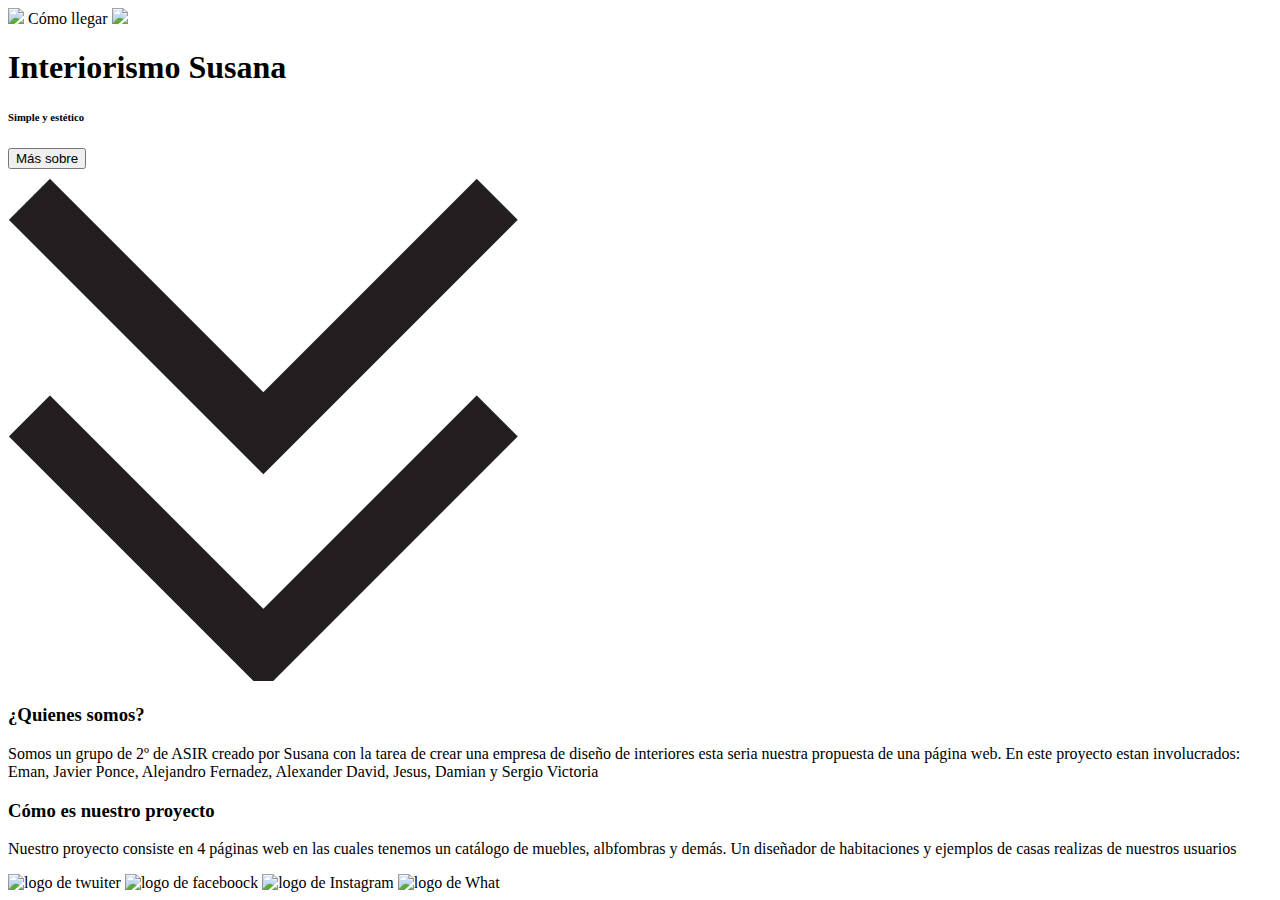
==== index.html @ 635b848f "Faltan enlaces y js error solucionado de la flecha" ====
<!DOCTYPE html>
<html lang="es">
	<head>
		<link rel="stylesheet" href="styles/style.css">
	</head>
	<body>
		<div class="contenedor">
			<div id="intro">
				<div class="menu">
					<div></div>
					<div>
						<img src="img/pagina1/comoLlegar.png">
						<span class="text">Cómo llegar</span>
						<img src="img/pagina1/menu.png">
					</div>
				</div>
				<div class="titulo">
					<h1>Interiorismo Susana</h1>
					<h6>Simple y estético</h6>
					<button>Más sobre</button>
				</div>
				<div class="info">
					<a><img src="img/pagina2_menu/flecha_abajo.png"></a>
				</div>
			</div><!-- Esto es información sobre nosotros-->
			<div id="descrip">
				<h3>¿Quienes somos?</h3>
				<p>Somos un grupo de 2º de ASIR creado por Susana con la tarea de crear una empresa de diseño de interiores esta seria nuestra propuesta de una página web.	En este proyecto estan involucrados: Eman, Javier Ponce, Alejandro Fernadez, Alexander David, Jesus, Damian y Sergio Victoria</p>
				<h3> Cómo es nuestro proyecto </h3>
				<p>Nuestro proyecto consiste en 4 páginas web en las cuales tenemos un catálogo de muebles, albfombras y demás. Un diseñador de habitaciones y ejemplos de casas realizas de nuestros usuarios </p>
			</div>
			<div class="pie"><!--pie-->
				<a><img src="img/pagina1/twiter.png" alt="logo de twuiter"></a>
				<a><img id="face" src="img/pagina1/facebook.png" alt="logo de faceboock"></a>
				<a ><img src="img/pagina1/Insta.png"alt="logo de Instagram"></a>
				<a ><img src="img/pagina1/whatapp.png"alt="logo de What"></a>
			</div>
		</div>
	</body>
</html>
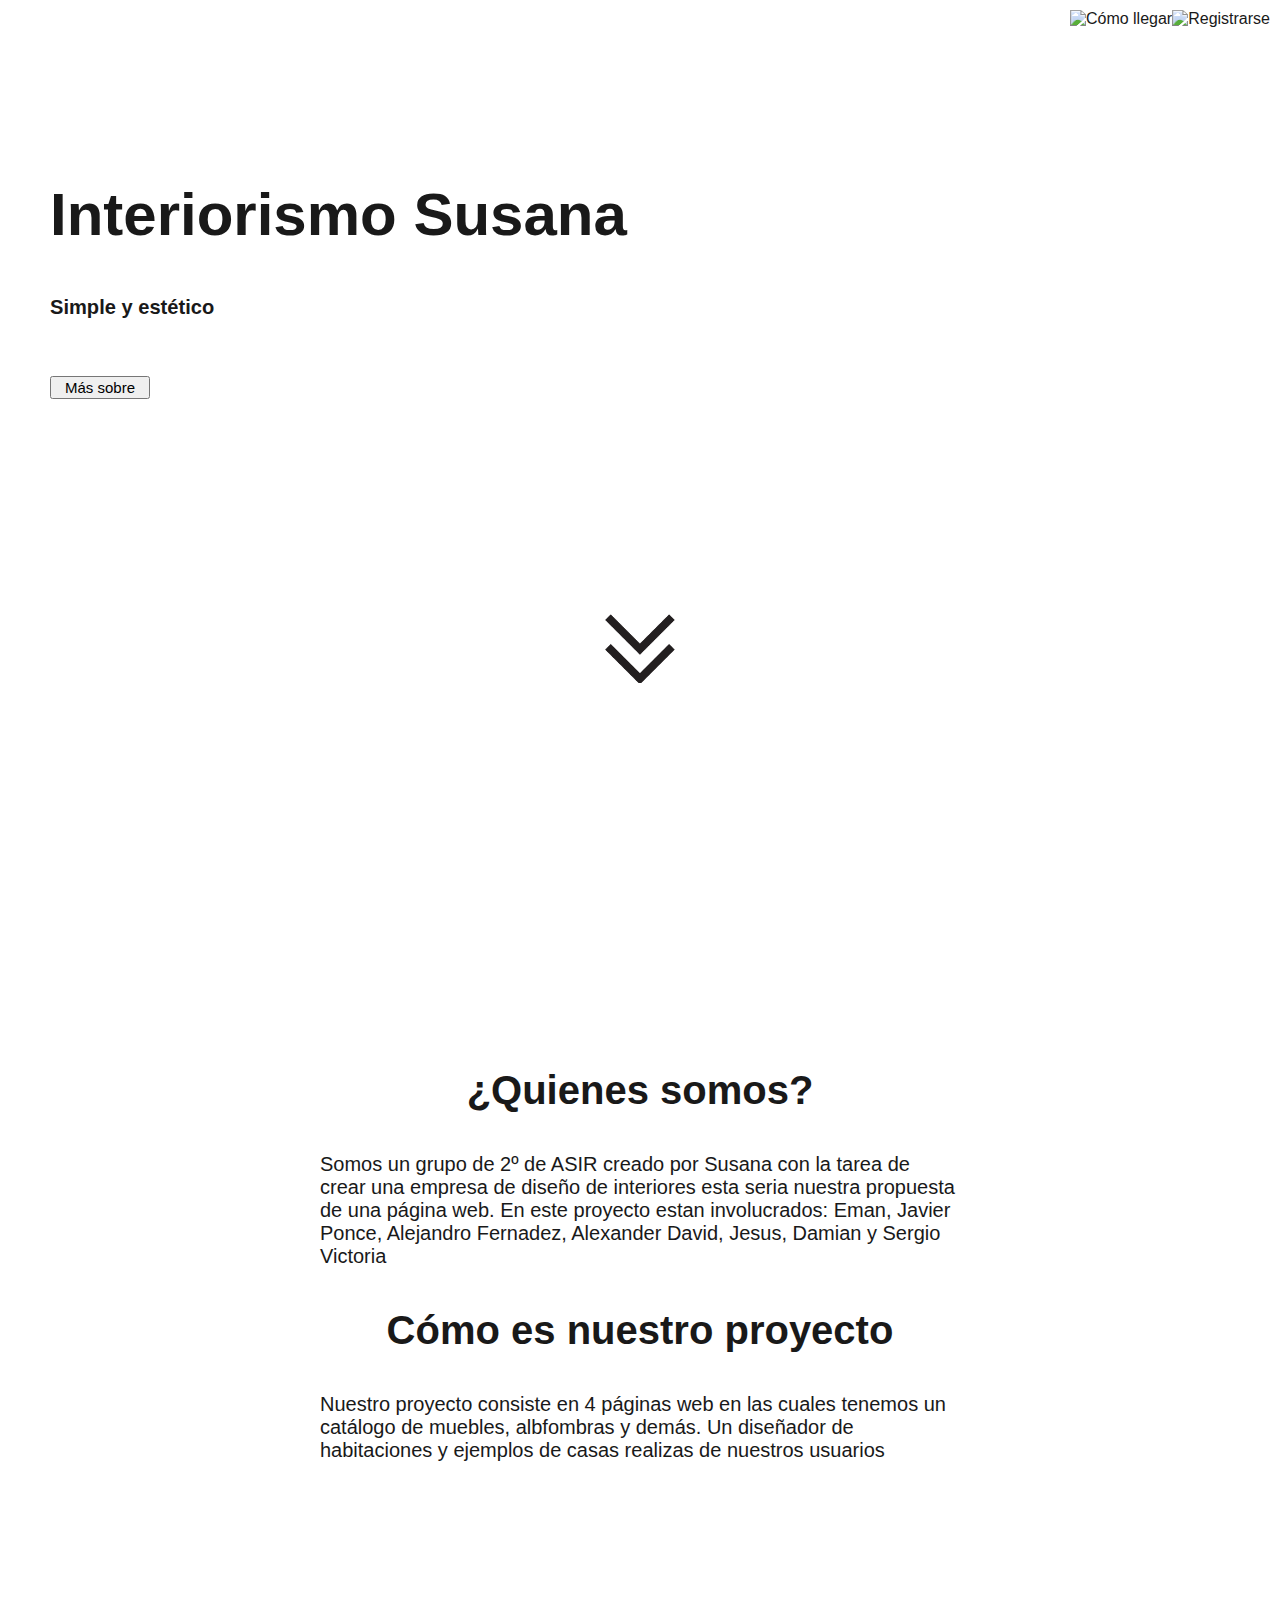
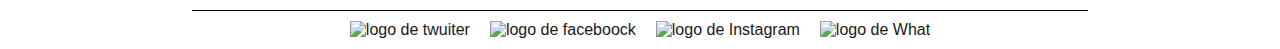
==== commit f05ee6e9: "Falta em la principal la pagina de registro" ====
--- a/index.html
+++ b/index.html
@@ -5,25 +5,26 @@
 	</head>
 	<body>
 		<div class="contenedor">
-			<div id="intro">
+			<div class="intro">
 				<div class="menu">
 					<div></div>
 					<div>
-						<img src="img/pagina1/comoLlegar.png">
+						<a href="https://www.google.com/maps/place/Instituto+de+Educaci%C3%B3n+Secundaria+Il%C3%ADberis/@37.2236949,-3.6837254,17z/data=!3m1!4b1!4m6!3m5!1s0xd71fe15f8e85a4f:0x5f81f326a03686f1!8m2!3d37.2236949!4d-3.6811505!16s%2Fg%2F1tnpgt06?entry=ttu"><img src="img/pagina1/comoLlegar.png"></a>
 						<span class="text">Cómo llegar</span>
-						<img src="img/pagina1/menu.png">
+						<a><img src="img/pagina1/registro.png"></a>
+						<span class="text">Registrarse</span>
 					</div>
 				</div>
 				<div class="titulo">
 					<h1>Interiorismo Susana</h1>
 					<h6>Simple y estético</h6>
-					<button>Más sobre</button>
+					<a href="pagina2.html"><button>Más sobre</button></a>
 				</div>
 				<div class="info">
 					<a><img src="img/pagina2_menu/flecha_abajo.png"></a>
 				</div>
-			</div><!-- Esto es información sobre nosotros-->
-			<div id="descrip">
+			</div>
+			<div id="descrip" ><!-- Esto es información sobre nosotros-->
 				<h3>¿Quienes somos?</h3>
 				<p>Somos un grupo de 2º de ASIR creado por Susana con la tarea de crear una empresa de diseño de interiores esta seria nuestra propuesta de una página web.	En este proyecto estan involucrados: Eman, Javier Ponce, Alejandro Fernadez, Alexander David, Jesus, Damian y Sergio Victoria</p>
 				<h3> Cómo es nuestro proyecto </h3>
--- a/styles/style.css
+++ b/styles/style.css
@@ -0,0 +1,80 @@
+html, body{
+    width: 100%;
+    min-height: 100%;
+    margin: 0;
+    padding: 0;
+    font-size: 16px;
+    max-width: 100%;
+    background-color: #fff;
+    font-family: "Root UI","-apple-system","BlinkMacSystemFont","Segoe UI","Roboto",Arial,sans-serif;
+    color: #191919;
+}
+
+.intro{
+    display: flex;
+    flex-direction: column;
+    background-image: url('sofa.jpeg');
+    background-repeat: no-repeat;
+    background-attachment: fixed;
+    background-size: 100% 100vh;
+    min-height: 100vh;
+}
+.menu {
+    display: flex;
+    flex-direction: row;
+    align-items: center;
+    justify-content: space-between;
+    width: 100%;
+    min-height: 23px;
+    list-style-type: none;
+    opacity: 1;
+}
+.menu div + div{
+    display: flex;
+    flex-direction: row;
+    justify-content: space-around;
+    margin: 10px;
+}
+.titulo{
+    margin-top: 100px;
+    margin-left: 50px;
+    width: 50%;
+    font-size: 30px;
+    text-align: left;
+}
+.titulo button{
+    font-size: 15px;
+    width: 100px;
+}
+.info{
+    align-content: center;
+    margin: auto;
+}
+.info img{
+    width: 70px;
+}
+#descrip{
+    width: 50%;
+    padding: 10%;
+    margin: auto;
+    border-bottom: black solid 1px;
+}
+#descrip h3{
+    font-size: 40px;
+    text-align: center;
+}
+#descrip p{
+    font-size: 20px;
+}
+.pie{
+   display: flex;
+   flex-direction: row;
+   justify-content: center;
+}
+.pie img{
+    width: 40px;
+    margin: 10px;
+}
+.pie img {
+    width: 60px;
+}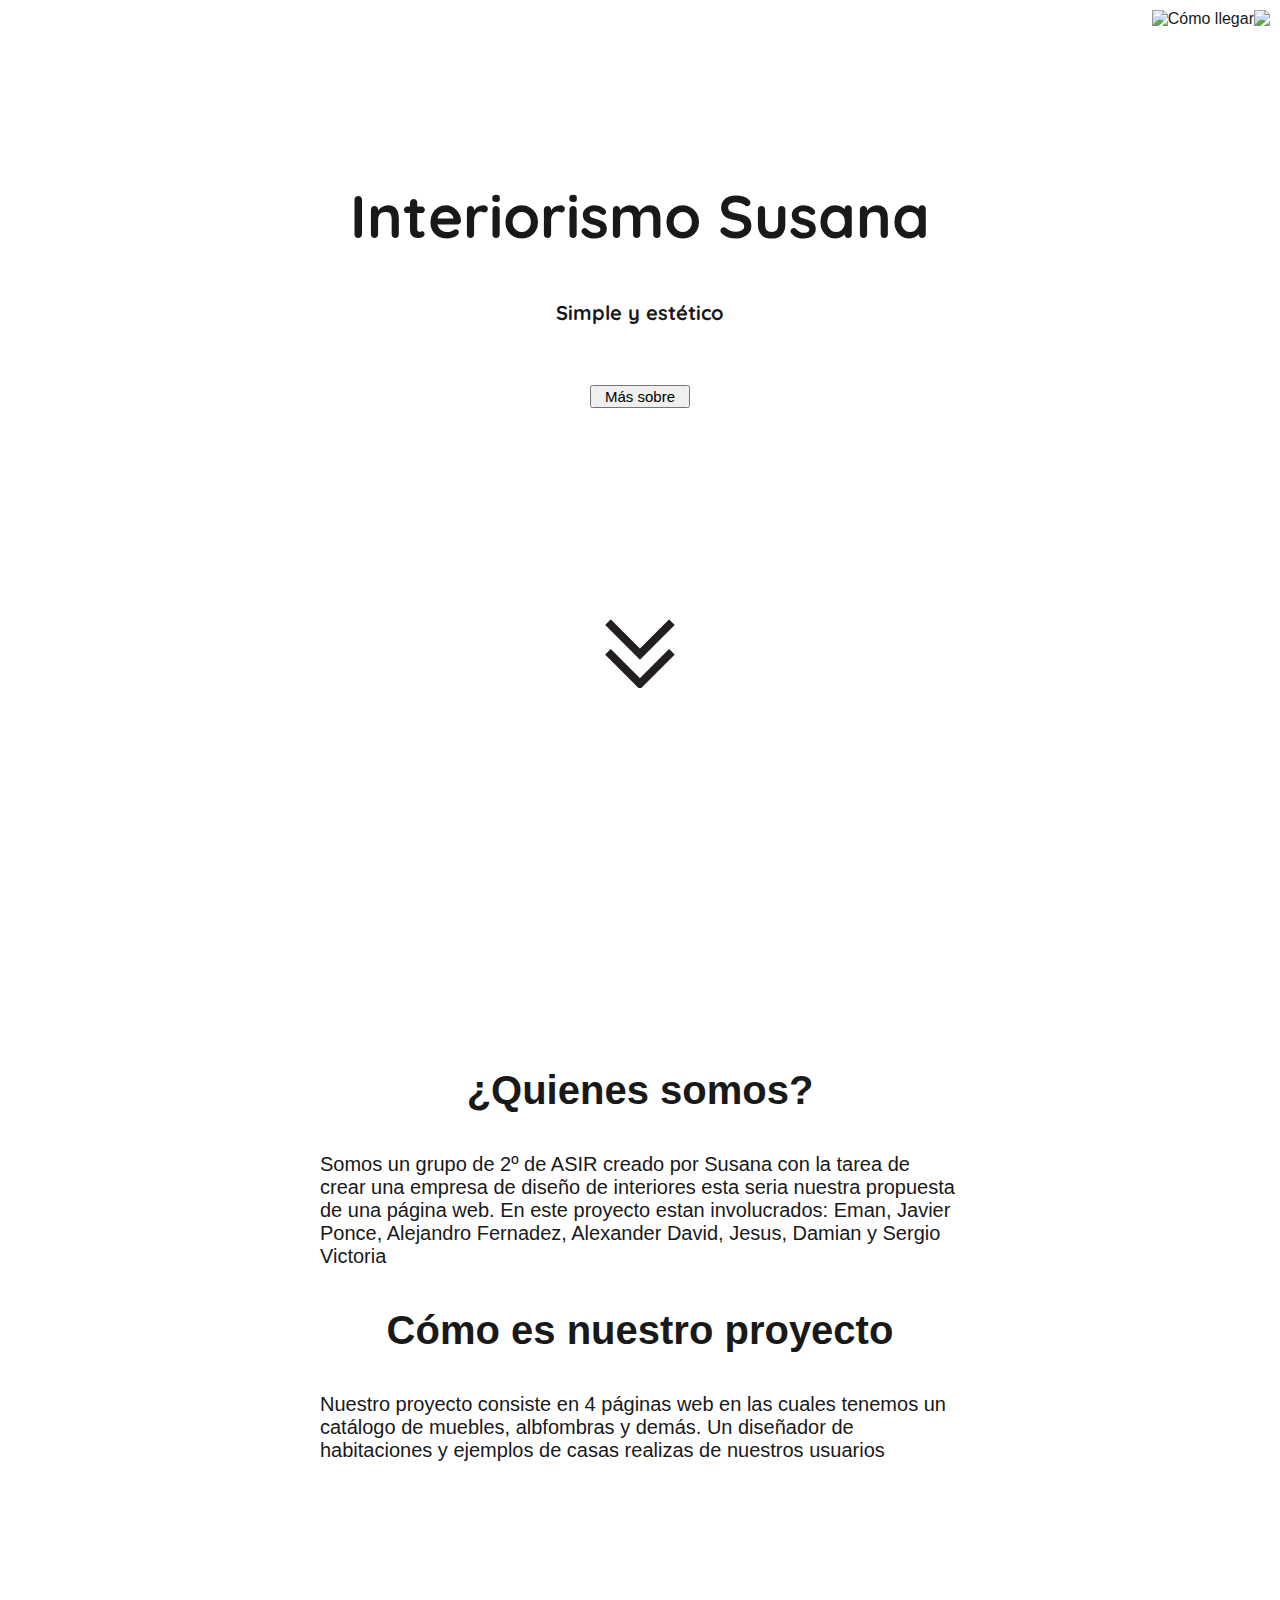
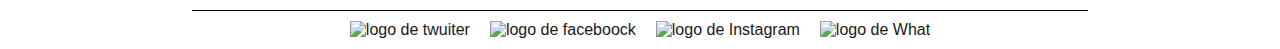
==== commit 5b66dd89: "Modificaciones en el fondo de las dos paginas y las fuentes, pero falta el menu, la flecha en la pag" ====
--- a/index.html
+++ b/index.html
@@ -2,29 +2,31 @@
 <html lang="es">
 	<head>
 		<link rel="stylesheet" href="styles/style.css">
+		<link rel="preconnect" href="https://fonts.googleapis.com">
+		<link rel="preconnect" href="https://fonts.gstatic.com" crossorigin>
+		<link href="https://fonts.googleapis.com/css2?family=Quicksand:wght@300&display=swap" rel="stylesheet">
 	</head>
 	<body>
 		<div class="contenedor">
-			<div class="intro">
+			<div id="intro">
 				<div class="menu">
 					<div></div>
 					<div>
-						<a href="https://www.google.com/maps/place/Instituto+de+Educaci%C3%B3n+Secundaria+Il%C3%ADberis/@37.2236949,-3.6837254,17z/data=!3m1!4b1!4m6!3m5!1s0xd71fe15f8e85a4f:0x5f81f326a03686f1!8m2!3d37.2236949!4d-3.6811505!16s%2Fg%2F1tnpgt06?entry=ttu"><img src="img/pagina1/comoLlegar.png"></a>
+						<img src="img/pagina1/comoLlegar.png">
 						<span class="text">Cómo llegar</span>
-						<a><img src="img/pagina1/registro.png"></a>
-						<span class="text">Registrarse</span>
+						<img src="img/pagina1/menu.png">
 					</div>
 				</div>
 				<div class="titulo">
 					<h1>Interiorismo Susana</h1>
 					<h6>Simple y estético</h6>
-					<a href="pagina2.html"><button>Más sobre</button></a>
+					<button>Más sobre</button>
 				</div>
 				<div class="info">
 					<a><img src="img/pagina2_menu/flecha_abajo.png"></a>
 				</div>
-			</div>
-			<div id="descrip" ><!-- Esto es información sobre nosotros-->
+			</div><!-- Esto es información sobre nosotros-->
+			<div id="descrip">
 				<h3>¿Quienes somos?</h3>
 				<p>Somos un grupo de 2º de ASIR creado por Susana con la tarea de crear una empresa de diseño de interiores esta seria nuestra propuesta de una página web.	En este proyecto estan involucrados: Eman, Javier Ponce, Alejandro Fernadez, Alexander David, Jesus, Damian y Sergio Victoria</p>
 				<h3> Cómo es nuestro proyecto </h3>
--- a/styles/style.css
+++ b/styles/style.css
@@ -9,11 +9,10 @@
     font-family: "Root UI","-apple-system","BlinkMacSystemFont","Segoe UI","Roboto",Arial,sans-serif;
     color: #191919;
 }
-
-.intro{
+#intro{
     display: flex;
     flex-direction: column;
-    background-image: url('sofa.jpeg');
+    background-image: url('fondo_index.jpg');
     background-repeat: no-repeat;
     background-attachment: fixed;
     background-size: 100% 100vh;
@@ -35,13 +34,15 @@
     justify-content: space-around;
     margin: 10px;
 }
+
 .titulo{
     margin-top: 100px;
-    margin-left: 50px;
-    width: 50%;
+    width: 100%;
     font-size: 30px;
-    text-align: left;
+    font-family: "Quicksand";
+    text-align: center;
 }
+
 .titulo button{
     font-size: 15px;
     width: 100px;
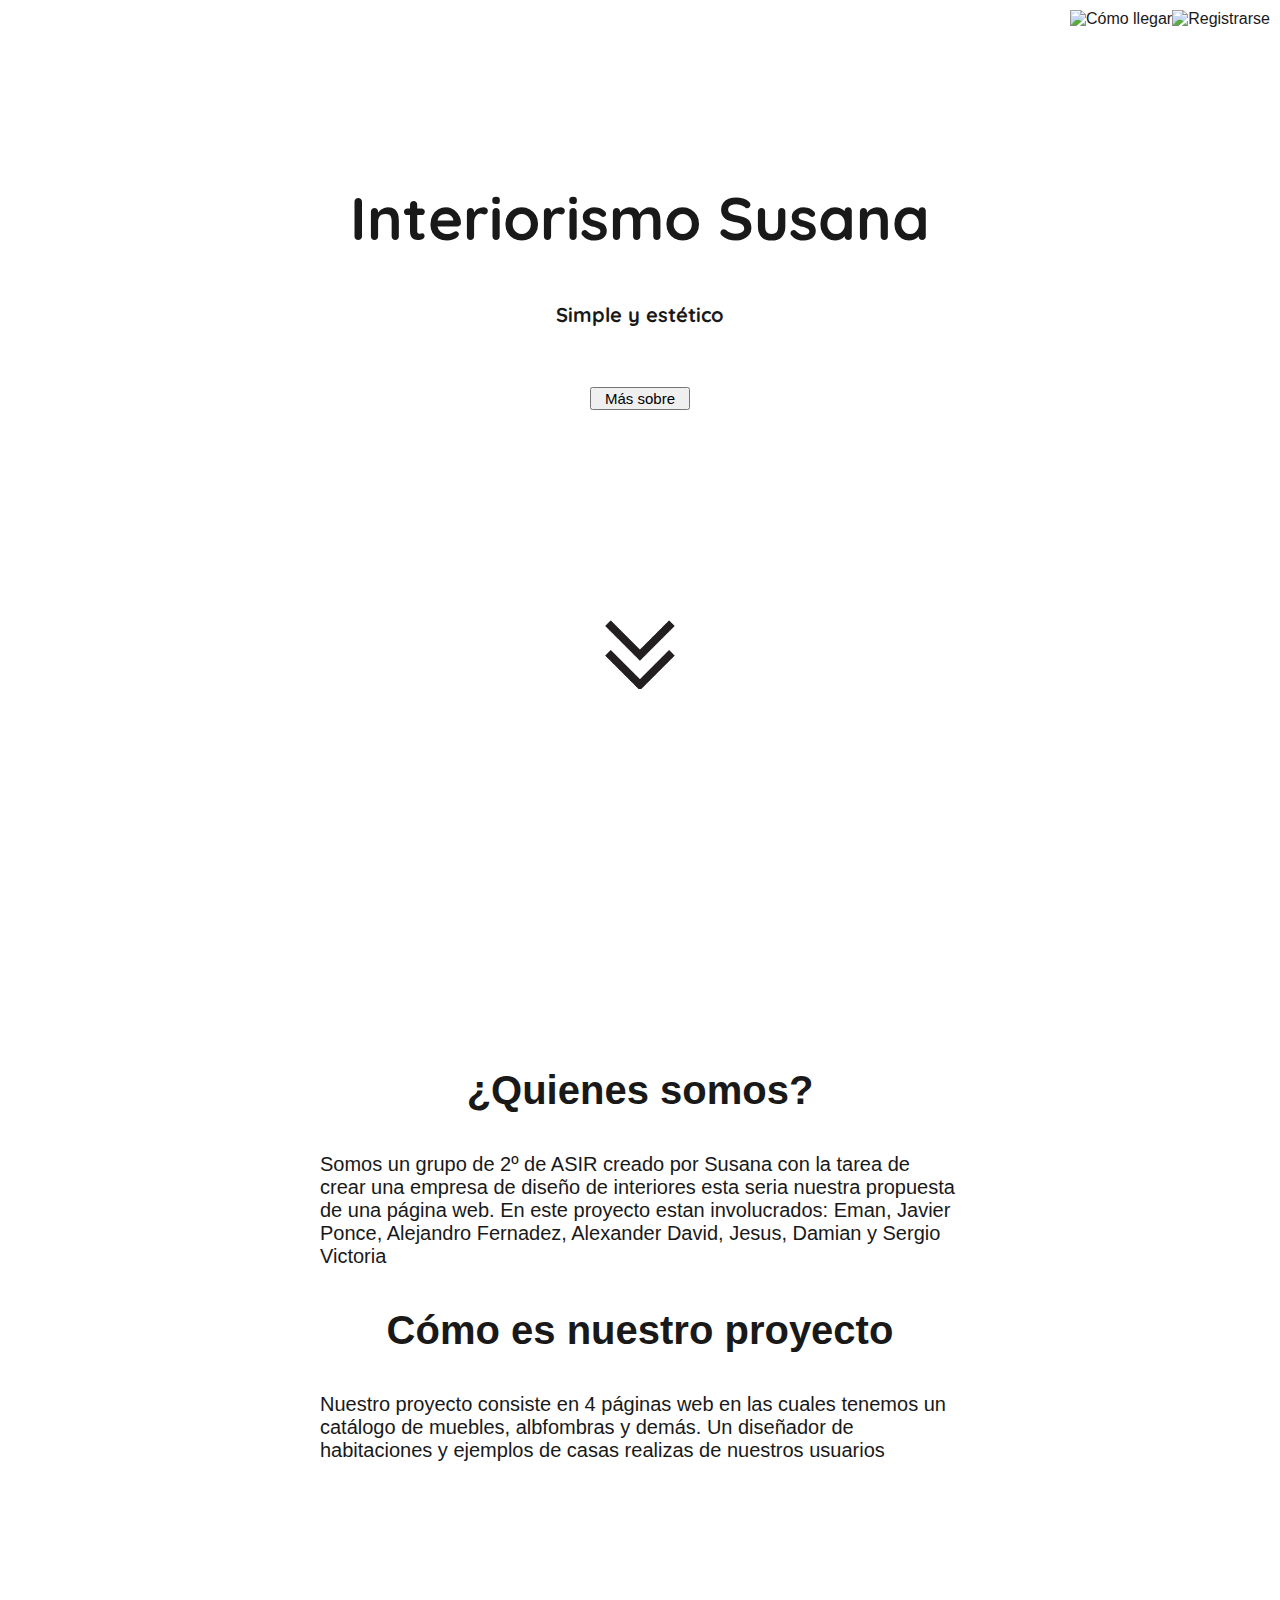
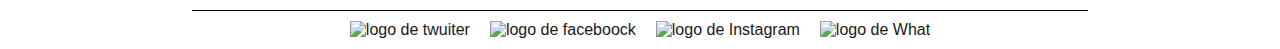
==== commit 8d92be5b: "Merge remote-tracking branch 'origin/main'" ====
--- a/index.html
+++ b/index.html
@@ -8,25 +8,26 @@
 	</head>
 	<body>
 		<div class="contenedor">
-			<div id="intro">
+			<div class="intro">
 				<div class="menu">
 					<div></div>
 					<div>
-						<img src="img/pagina1/comoLlegar.png">
+						<a href="https://www.google.com/maps/place/Instituto+de+Educaci%C3%B3n+Secundaria+Il%C3%ADberis/@37.2236949,-3.6837254,17z/data=!3m1!4b1!4m6!3m5!1s0xd71fe15f8e85a4f:0x5f81f326a03686f1!8m2!3d37.2236949!4d-3.6811505!16s%2Fg%2F1tnpgt06?entry=ttu"><img src="img/pagina1/comoLlegar.png"></a>
 						<span class="text">Cómo llegar</span>
-						<img src="img/pagina1/menu.png">
+						<a><img src="img/pagina1/registro.png"></a>
+						<span class="text">Registrarse</span>
 					</div>
 				</div>
 				<div class="titulo">
 					<h1>Interiorismo Susana</h1>
 					<h6>Simple y estético</h6>
-					<button>Más sobre</button>
+					<a href="pagina2.html"><button>Más sobre</button></a>
 				</div>
 				<div class="info">
 					<a><img src="img/pagina2_menu/flecha_abajo.png"></a>
 				</div>
-			</div><!-- Esto es información sobre nosotros-->
-			<div id="descrip">
+			</div>
+			<div id="descrip" ><!-- Esto es información sobre nosotros-->
 				<h3>¿Quienes somos?</h3>
 				<p>Somos un grupo de 2º de ASIR creado por Susana con la tarea de crear una empresa de diseño de interiores esta seria nuestra propuesta de una página web.	En este proyecto estan involucrados: Eman, Javier Ponce, Alejandro Fernadez, Alexander David, Jesus, Damian y Sergio Victoria</p>
 				<h3> Cómo es nuestro proyecto </h3>
--- a/styles/style.css
+++ b/styles/style.css
@@ -9,7 +9,8 @@
     font-family: "Root UI","-apple-system","BlinkMacSystemFont","Segoe UI","Roboto",Arial,sans-serif;
     color: #191919;
 }
-#intro{
+
+.intro{
     display: flex;
     flex-direction: column;
     background-image: url('fondo_index.jpg');
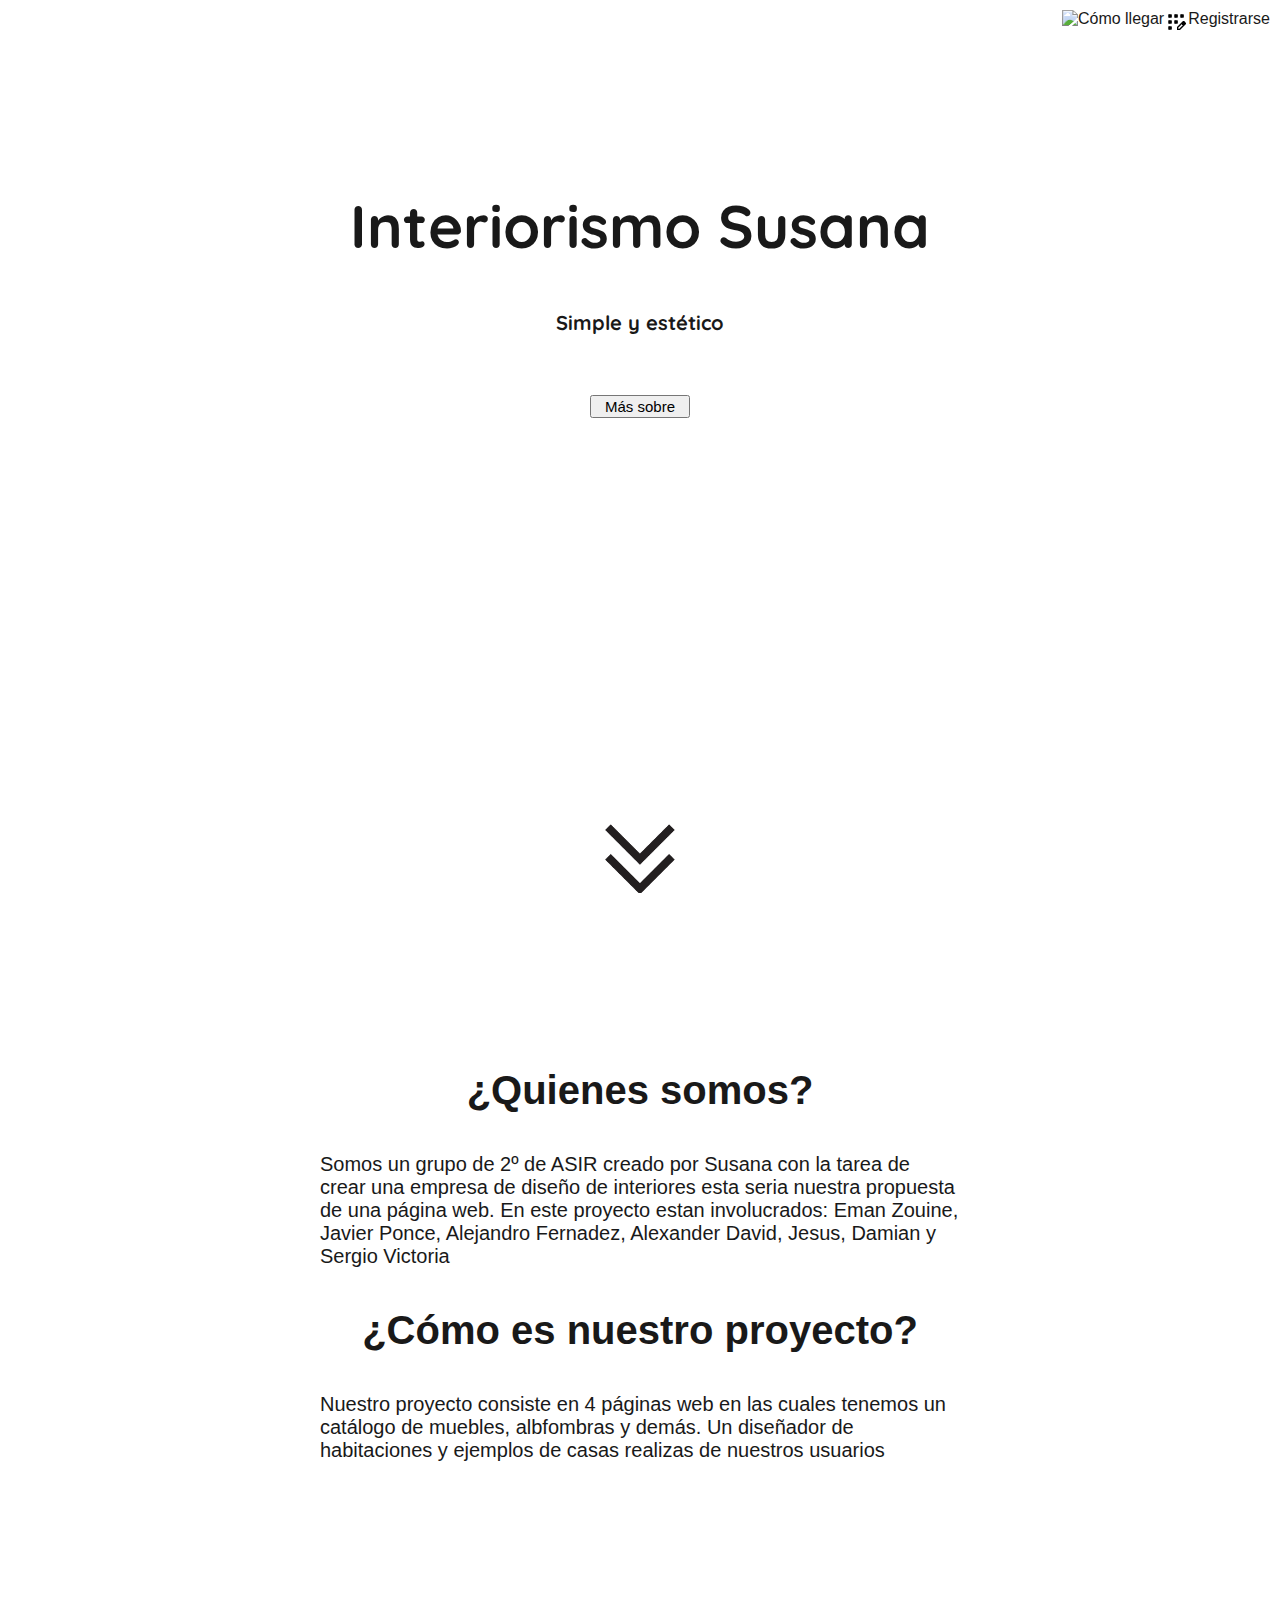
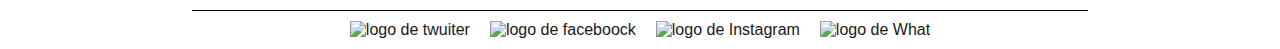
==== commit 27759965: "Depuracion bug idioma pagina2 e index" ====
--- a/index.html
+++ b/index.html
@@ -5,6 +5,7 @@
 		<link rel="preconnect" href="https://fonts.googleapis.com">
 		<link rel="preconnect" href="https://fonts.gstatic.com" crossorigin>
 		<link href="https://fonts.googleapis.com/css2?family=Quicksand:wght@300&display=swap" rel="stylesheet">
+		<meta charset="UTF-8">
 	</head>
 	<body>
 		<div class="contenedor">
@@ -29,8 +30,8 @@
 			</div>
 			<div id="descrip" ><!-- Esto es información sobre nosotros-->
 				<h3>¿Quienes somos?</h3>
-				<p>Somos un grupo de 2º de ASIR creado por Susana con la tarea de crear una empresa de diseño de interiores esta seria nuestra propuesta de una página web.	En este proyecto estan involucrados: Eman, Javier Ponce, Alejandro Fernadez, Alexander David, Jesus, Damian y Sergio Victoria</p>
-				<h3> Cómo es nuestro proyecto </h3>
+				<p>Somos un grupo de 2º de ASIR creado por Susana con la tarea de crear una empresa de diseño de interiores esta seria nuestra propuesta de una página web.	En este proyecto estan involucrados: Eman Zouine, Javier Ponce, Alejandro Fernadez, Alexander David, Jesus, Damian y Sergio Victoria</p>
+				<h3> ¿Cómo es nuestro proyecto? </h3>
 				<p>Nuestro proyecto consiste en 4 páginas web en las cuales tenemos un catálogo de muebles, albfombras y demás. Un diseñador de habitaciones y ejemplos de casas realizas de nuestros usuarios </p>
 			</div>
 			<div class="pie"><!--pie-->
--- a/styles/style.css
+++ b/styles/style.css
@@ -50,6 +50,7 @@
 }
 .info{
     align-content: center;
+    padding-top: 400px;
     margin: auto;
 }
 .info img{
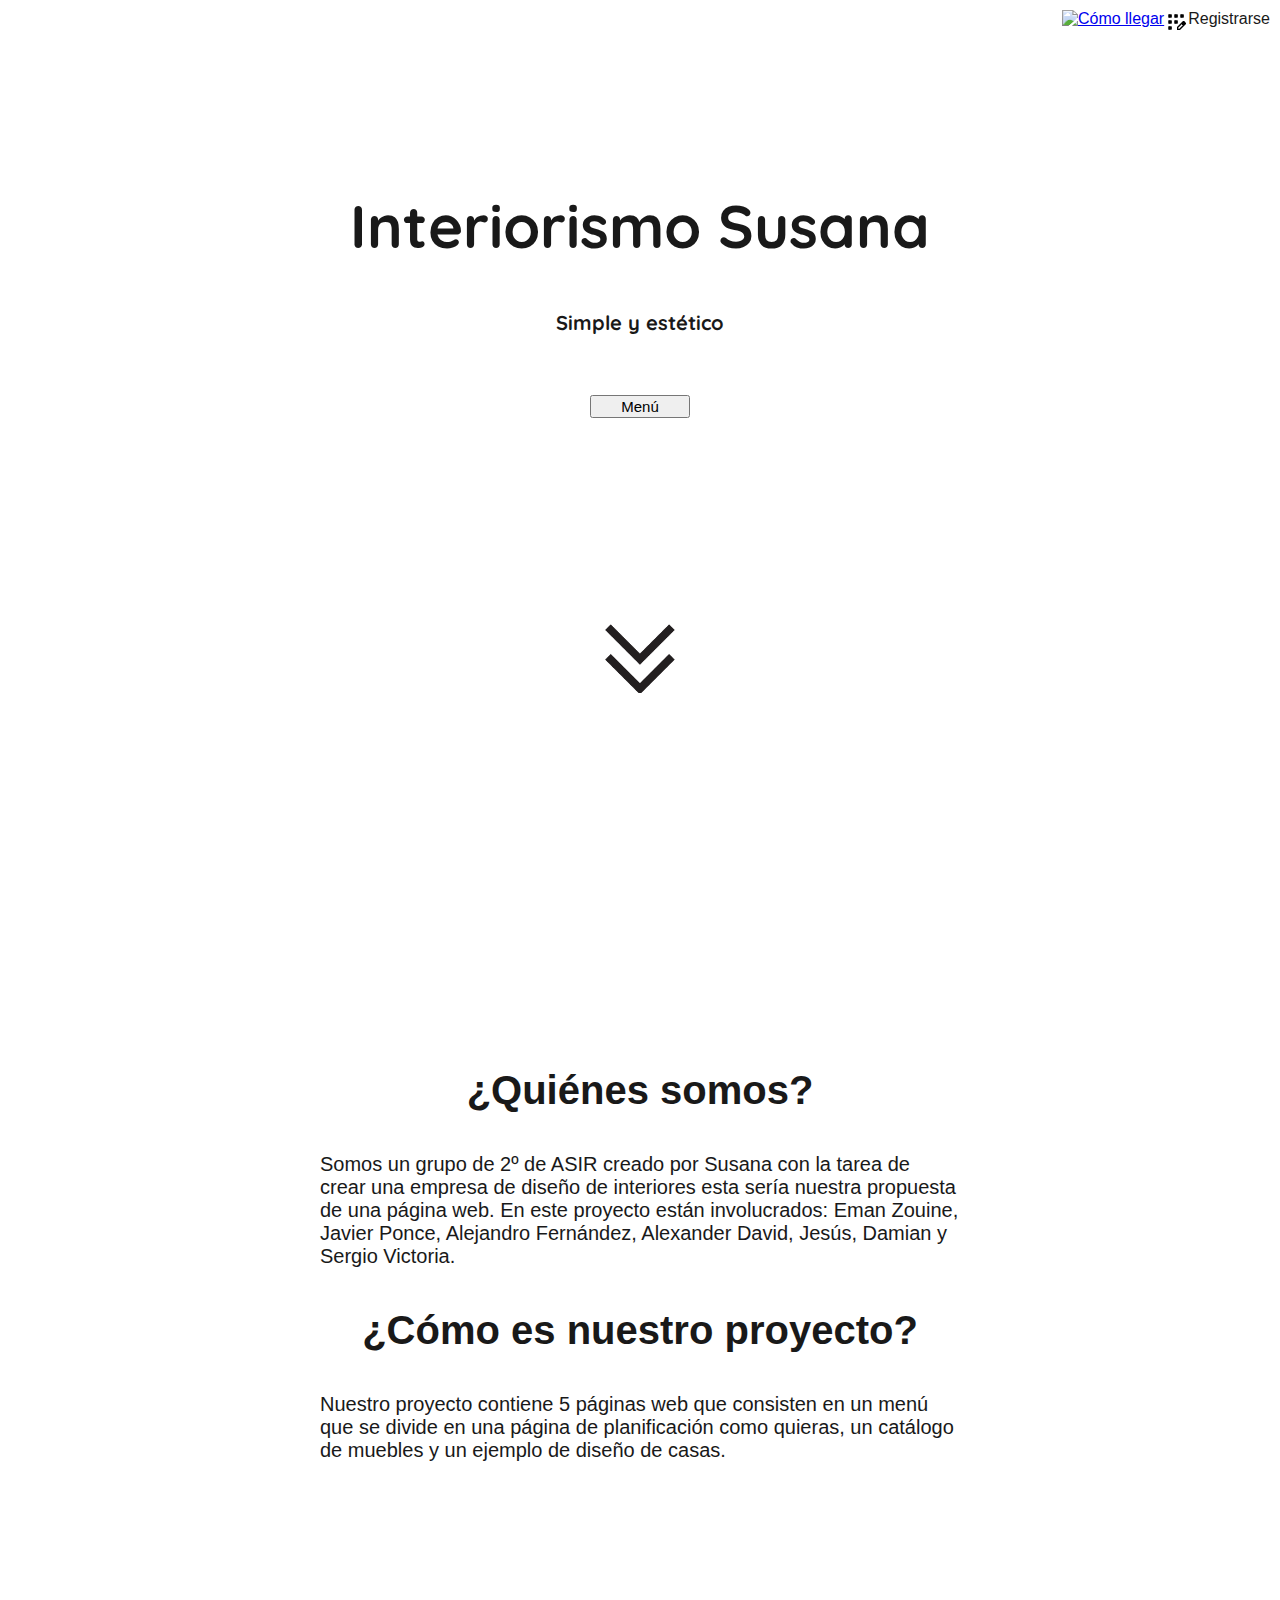
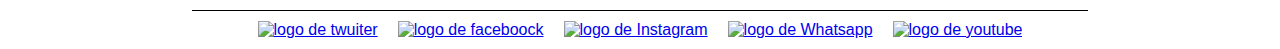
==== commit 985458d3: "Merge remote-tracking branch 'refs/remotes/origin/main'" ====
--- a/index.html
+++ b/index.html
@@ -5,6 +5,7 @@
 		<link rel="preconnect" href="https://fonts.googleapis.com">
 		<link rel="preconnect" href="https://fonts.gstatic.com" crossorigin>
 		<link href="https://fonts.googleapis.com/css2?family=Quicksand:wght@300&display=swap" rel="stylesheet">
+		<link href="https://fonts.googleapis.com/css2?family=Khand:wght@300&display=swap" rel="stylesheet">
 		<meta charset="UTF-8">
 	</head>
 	<body>
@@ -12,33 +13,35 @@
 			<div class="intro">
 				<div class="menu">
 					<div></div>
-					<div>
+					<div class="menu_arriba">
 						<a href="https://www.google.com/maps/place/Instituto+de+Educaci%C3%B3n+Secundaria+Il%C3%ADberis/@37.2236949,-3.6837254,17z/data=!3m1!4b1!4m6!3m5!1s0xd71fe15f8e85a4f:0x5f81f326a03686f1!8m2!3d37.2236949!4d-3.6811505!16s%2Fg%2F1tnpgt06?entry=ttu"><img src="img/pagina1/comoLlegar.png"></a>
-						<span class="text">Cómo llegar</span>
-						<a><img src="img/pagina1/registro.png"></a>
+						<span class="text"><a href="https://www.google.com/maps/place/Instituto+de+Educaci%C3%B3n+Secundaria+Il%C3%ADberis/@37.2236949,-3.6837254,17z/data=!3m1!4b1!4m6!3m5!1s0xd71fe15f8e85a4f:0x5f81f326a03686f1!8m2!3d37.2236949!4d-3.6811505!16s%2Fg%2F1tnpgt06?entry=ttu">Cómo llegar</a></span>
+						<a href="registro.html"><img src="img/pagina1/registro.png" alt="icono registro"></a>
 						<span class="text">Registrarse</span>
+
 					</div>
 				</div>
 				<div class="titulo">
 					<h1>Interiorismo Susana</h1>
 					<h6>Simple y estético</h6>
-					<a href="pagina2.html"><button>Más sobre</button></a>
+					<a href="pagina2.html"><button>Menú</button></a>
 				</div>
 				<div class="info">
-					<a><img src="img/pagina2_menu/flecha_abajo.png"></a>
+					<a href="#descrip"><img src="img/pagina2_menu/flecha_abajo.png" alt="Flecha mirando hacia abajo"></a>
 				</div>
 			</div>
 			<div id="descrip" ><!-- Esto es información sobre nosotros-->
-				<h3>¿Quienes somos?</h3>
-				<p>Somos un grupo de 2º de ASIR creado por Susana con la tarea de crear una empresa de diseño de interiores esta seria nuestra propuesta de una página web.	En este proyecto estan involucrados: Eman Zouine, Javier Ponce, Alejandro Fernadez, Alexander David, Jesus, Damian y Sergio Victoria</p>
+				<h3>¿Quiénes somos?</h3>
+				<p>Somos un grupo de 2º de ASIR creado por Susana con la tarea de crear una empresa de diseño de interiores esta sería nuestra propuesta de una página web.	En este proyecto están involucrados: Eman Zouine, Javier Ponce, Alejandro Fernández, Alexander David, Jesús, Damian y Sergio Victoria. </p>
 				<h3> ¿Cómo es nuestro proyecto? </h3>
-				<p>Nuestro proyecto consiste en 4 páginas web en las cuales tenemos un catálogo de muebles, albfombras y demás. Un diseñador de habitaciones y ejemplos de casas realizas de nuestros usuarios </p>
+				<p>Nuestro proyecto contiene 5 páginas web que consisten en un menú que se divide en una página de planificación como quieras, un catálogo de muebles y un ejemplo de diseño de casas. </p>
 			</div>
-			<div class="pie"><!--pie-->
-				<a><img src="img/pagina1/twiter.png" alt="logo de twuiter"></a>
-				<a><img id="face" src="img/pagina1/facebook.png" alt="logo de faceboock"></a>
-				<a ><img src="img/pagina1/Insta.png"alt="logo de Instagram"></a>
-				<a ><img src="img/pagina1/whatapp.png"alt="logo de What"></a>
+			<div class="pie" ><!--pie-->
+				<a href="#"><img src="img/pagina1/twiter.png" alt="logo de twuiter"></a>
+				<a href="#"><img id="face" src="img/pagina1/facebook.png" alt="logo de faceboock"></a>
+				<a href="#"><img src="img/pagina1/Insta.png"alt="logo de Instagram"></a>
+				<a href="#"><img src="img/pagina1/whatapp.png"alt="logo de Whatsapp"></a>
+				<a href="https://youtu.be/dQw4w9WgXcQ?si=SuSI9u3TfAiBZ1vh" target="blank"><img src="img/pagina1/youtube.png"alt="logo de youtube"></a>
 			</div>
 		</div>
 	</body>
--- a/styles/style.css
+++ b/styles/style.css
@@ -34,6 +34,7 @@
     flex-direction: row;
     justify-content: space-around;
     margin: 10px;
+    text-decoration: none;
 }
 
 .titulo{
@@ -50,7 +51,6 @@
 }
 .info{
     align-content: center;
-    padding-top: 400px;
     margin: auto;
 }
 .info img{
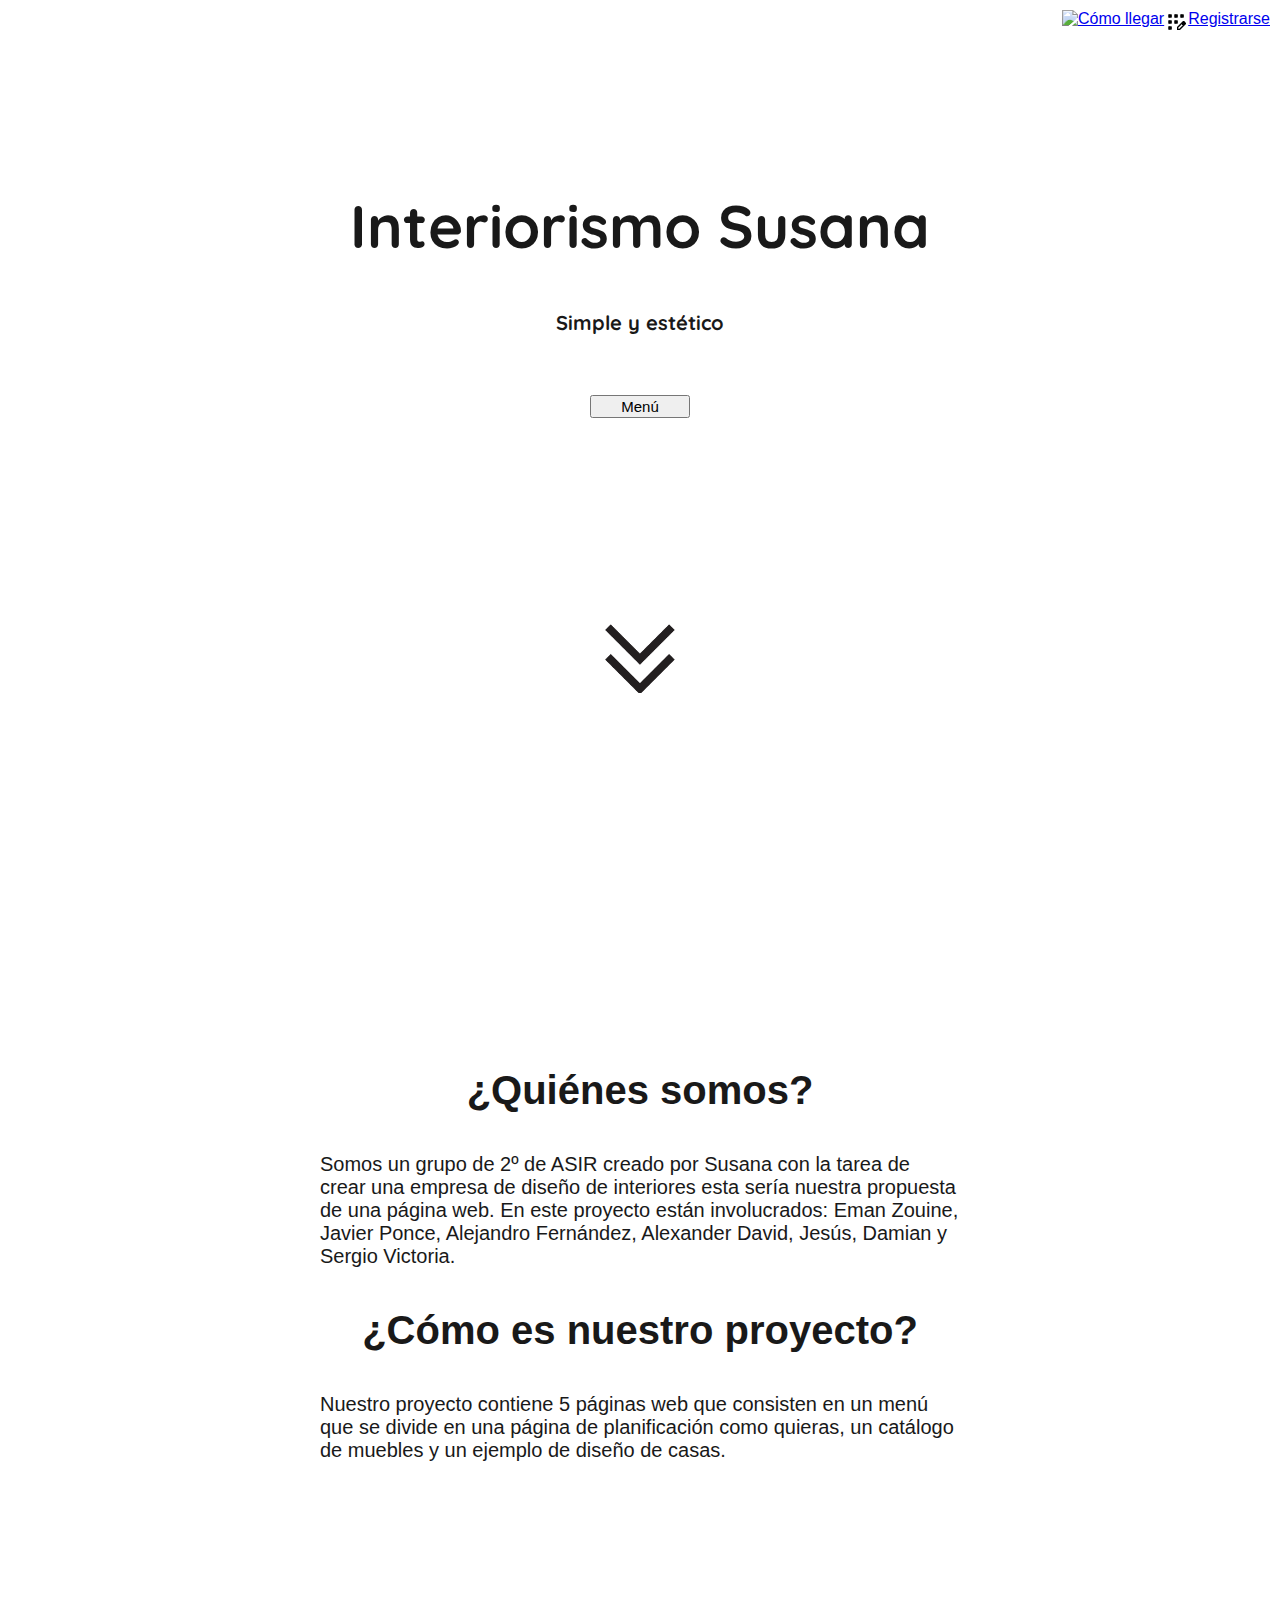
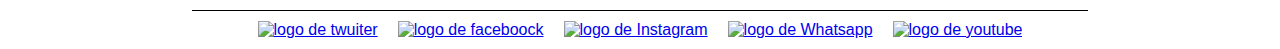
==== commit d1fa4250: "Pagina de registro modificada y enlazada, todo lo demás hecho biengit add index.html pagina2.html re" ====
--- a/index.html
+++ b/index.html
@@ -17,7 +17,7 @@
 						<a href="https://www.google.com/maps/place/Instituto+de+Educaci%C3%B3n+Secundaria+Il%C3%ADberis/@37.2236949,-3.6837254,17z/data=!3m1!4b1!4m6!3m5!1s0xd71fe15f8e85a4f:0x5f81f326a03686f1!8m2!3d37.2236949!4d-3.6811505!16s%2Fg%2F1tnpgt06?entry=ttu"><img src="img/pagina1/comoLlegar.png"></a>
 						<span class="text"><a href="https://www.google.com/maps/place/Instituto+de+Educaci%C3%B3n+Secundaria+Il%C3%ADberis/@37.2236949,-3.6837254,17z/data=!3m1!4b1!4m6!3m5!1s0xd71fe15f8e85a4f:0x5f81f326a03686f1!8m2!3d37.2236949!4d-3.6811505!16s%2Fg%2F1tnpgt06?entry=ttu">Cómo llegar</a></span>
 						<a href="registro.html"><img src="img/pagina1/registro.png" alt="icono registro"></a>
-						<span class="text">Registrarse</span>
+						<span class="text"><a href="registro.html">Registrarse</a></span>
 
 					</div>
 				</div>
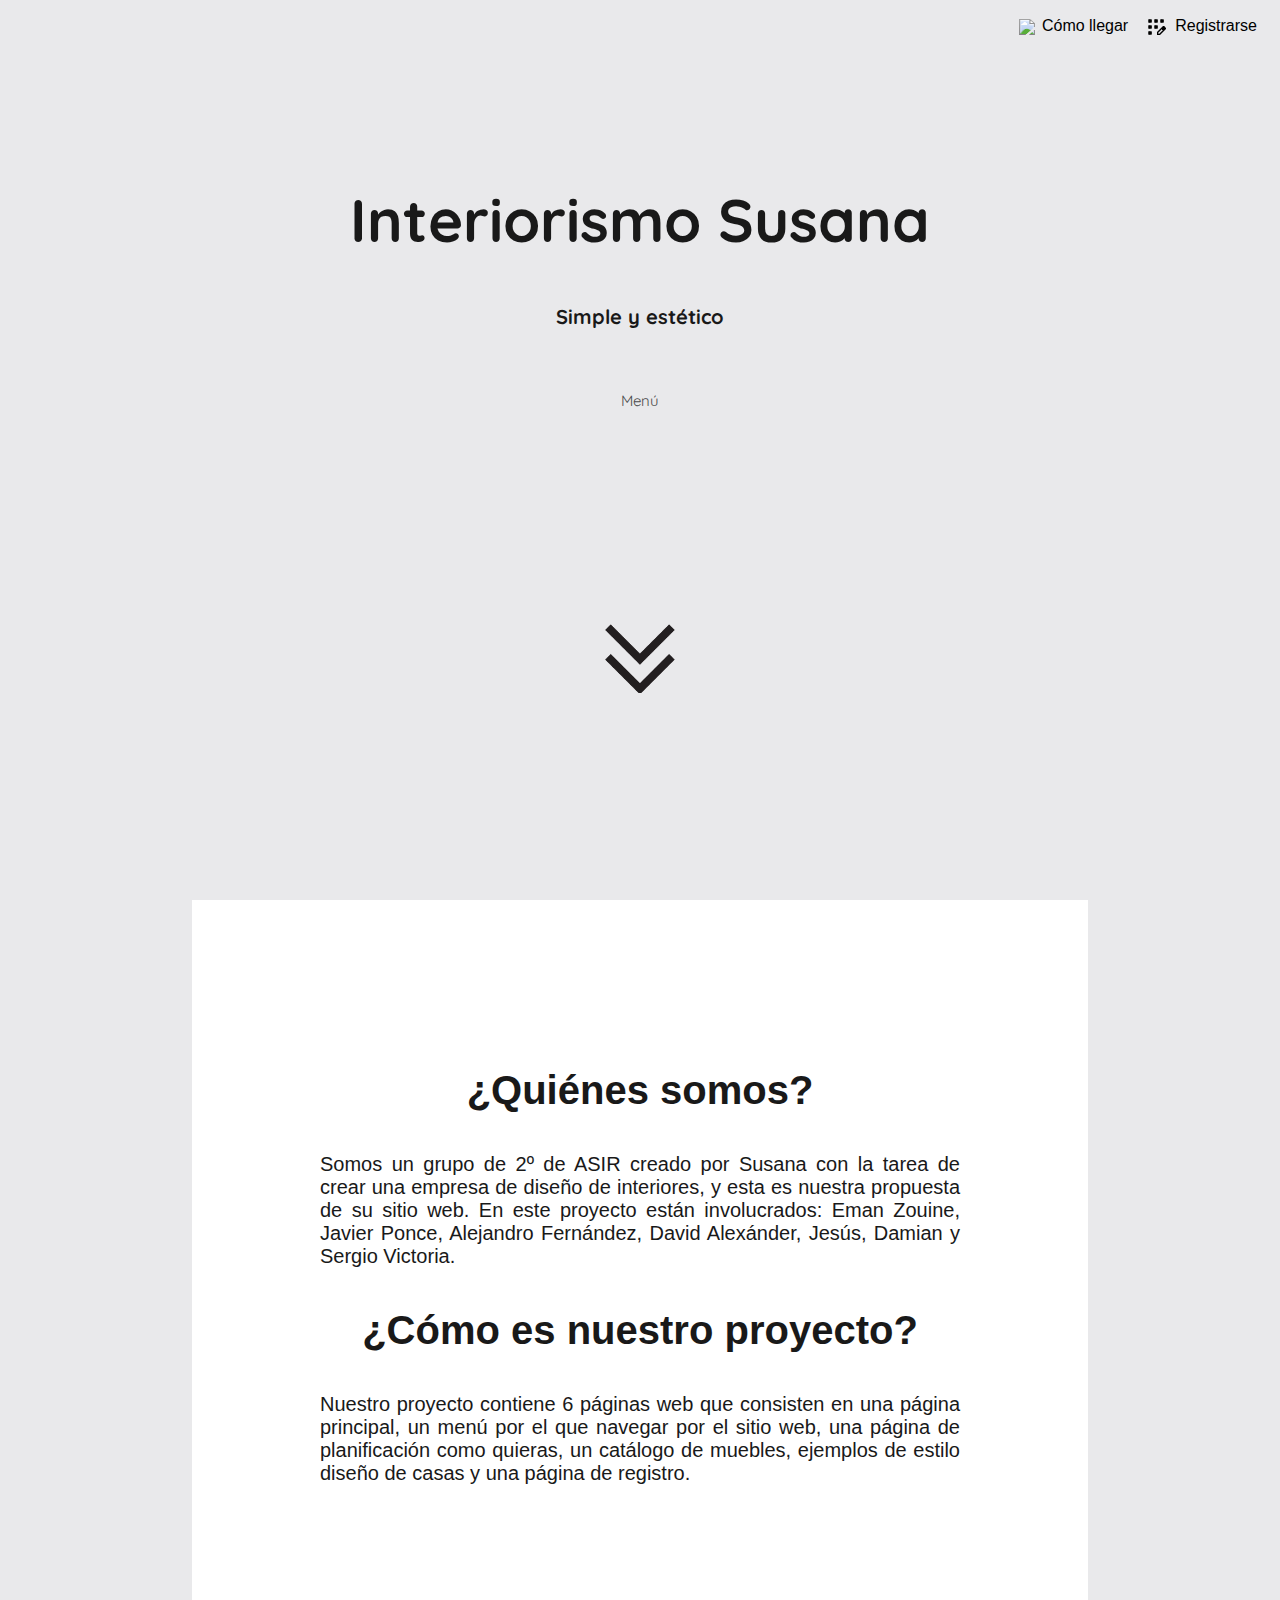
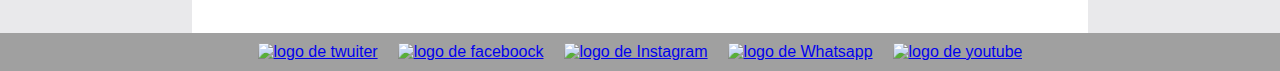
==== commit ddafbe98: "Menu de arriba mejorado, y añadida transición out a la flecha" ====
--- a/index.html
+++ b/index.html
@@ -14,11 +14,14 @@
 				<div class="menu">
 					<div></div>
 					<div class="menu_arriba">
-						<a href="https://www.google.com/maps/place/Instituto+de+Educaci%C3%B3n+Secundaria+Il%C3%ADberis/@37.2236949,-3.6837254,17z/data=!3m1!4b1!4m6!3m5!1s0xd71fe15f8e85a4f:0x5f81f326a03686f1!8m2!3d37.2236949!4d-3.6811505!16s%2Fg%2F1tnpgt06?entry=ttu"><img src="img/pagina1/comoLlegar.png"></a>
-						<span class="text"><a href="https://www.google.com/maps/place/Instituto+de+Educaci%C3%B3n+Secundaria+Il%C3%ADberis/@37.2236949,-3.6837254,17z/data=!3m1!4b1!4m6!3m5!1s0xd71fe15f8e85a4f:0x5f81f326a03686f1!8m2!3d37.2236949!4d-3.6811505!16s%2Fg%2F1tnpgt06?entry=ttu">Cómo llegar</a></span>
-						<a href="registro.html"><img src="img/pagina1/registro.png" alt="icono registro"></a>
-						<span class="text"><a href="registro.html">Registrarse</a></span>
-
+						<a href="https://www.google.com/maps/place/Instituto+de+Educaci%C3%B3n+Secundaria+Il%C3%ADberis/@37.2236949,-3.6837254,17z/data=!3m1!4b1!4m6!3m5!1s0xd71fe15f8e85a4f:0x5f81f326a03686f1!8m2!3d37.2236949!4d-3.6811505!16s%2Fg%2F1tnpgt06?entry=ttu">
+							<img src="img/pagina1/comoLlegar.png">
+							<span class="text">Cómo llegar</span>
+						</a>
+						<a href="registro.html">
+							<img src="img/pagina1/registro.png" alt="icono registro">
+							<span class="text">Registrarse</span>
+						</a>
 					</div>
 				</div>
 				<div class="titulo">
@@ -32,9 +35,9 @@
 			</div>
 			<div id="descrip" ><!-- Esto es información sobre nosotros-->
 				<h3>¿Quiénes somos?</h3>
-				<p>Somos un grupo de 2º de ASIR creado por Susana con la tarea de crear una empresa de diseño de interiores esta sería nuestra propuesta de una página web.	En este proyecto están involucrados: Eman Zouine, Javier Ponce, Alejandro Fernández, Alexander David, Jesús, Damian y Sergio Victoria. </p>
-				<h3> ¿Cómo es nuestro proyecto? </h3>
-				<p>Nuestro proyecto contiene 5 páginas web que consisten en un menú que se divide en una página de planificación como quieras, un catálogo de muebles y un ejemplo de diseño de casas. </p>
+				<p>Somos un grupo de 2º de ASIR creado por Susana con la tarea de crear una empresa de diseño de interiores, y esta es nuestra propuesta de su sitio web. En este proyecto están involucrados: Eman Zouine, Javier Ponce, Alejandro Fernández, David Alexánder, Jesús, Damian y Sergio Victoria. </p>
+				<h3>¿Cómo es nuestro proyecto?</h3>
+				<p>Nuestro proyecto contiene 6 páginas web que consisten en una página principal, un menú por el que navegar por el sitio web, una página de planificación como quieras, un catálogo de muebles, ejemplos de estilo diseño de casas y una página de registro.</p>
 			</div>
 			<div class="pie" ><!--pie-->
 				<a href="#"><img src="img/pagina1/twiter.png" alt="logo de twuiter"></a>
--- a/styles/style.css
+++ b/styles/style.css
@@ -19,6 +19,11 @@
     background-size: 100% 100vh;
     min-height: 100vh;
 }
+
+.contenedor{
+    background-color: #e9e9eb;
+}
+
 .menu {
     display: flex;
     flex-direction: row;
@@ -29,12 +34,38 @@
     list-style-type: none;
     opacity: 1;
 }
-.menu div + div{
+
+.menu a{
+    color: black;
+    text-decoration: none;
+}
+
+.menu_arriba{
     display: flex;
-    flex-direction: row;
-    justify-content: space-around;
-    margin: 10px;
-    text-decoration: none;
+    flex-flow: row;
+    flex-wrap: nowrap;
+    gap: 10px;
+    padding: 10px 20px 0 0;
+}
+
+.menu_arriba a{
+    display: flex;
+    align-items: center;
+    padding: 3px;
+    transition: 0.3s;
+}
+
+.menu_arriba a:hover{
+    display: flex;
+    align-items: center;
+    background-color: grey;
+    border-radius: 5px;
+    transition: 0.3s;
+}
+
+.menu_arriba img{
+    margin-right: 7px;
+    margin-top: 2px;
 }
 
 .titulo{
@@ -46,13 +77,38 @@
 }
 
 .titulo button{
+    font-family: "Quicksand";
+    background-color: #e9e9eb;
     font-size: 15px;
     width: 100px;
+    height: 40px;
+    opacity: 70%;
+    border: none;
+    transition: 1s;
 }
+
+.titulo button:hover{
+    transition: 1s;
+    font-family: "Quicksand";
+    background-color: #e9e9eb;
+    font-size: 20px;
+    opacity: 100%;
+    border: none;
+}
+
 .info{
     align-content: center;
     margin: auto;
+    transition: 1s;
 }
+
+.info:hover{
+    align-content: center;
+    margin: auto;
+    padding-top: 30px;
+    transition: 1s;
+}
+
 .info img{
     width: 70px;
 }
@@ -60,7 +116,7 @@
     width: 50%;
     padding: 10%;
     margin: auto;
-    border-bottom: black solid 1px;
+    background-color: white;
 }
 #descrip h3{
     font-size: 40px;
@@ -68,11 +124,13 @@
 }
 #descrip p{
     font-size: 20px;
+    text-align: justify;
 }
 .pie{
    display: flex;
    flex-direction: row;
    justify-content: center;
+   background-color: #A0A0A0;
 }
 .pie img{
     width: 40px;
